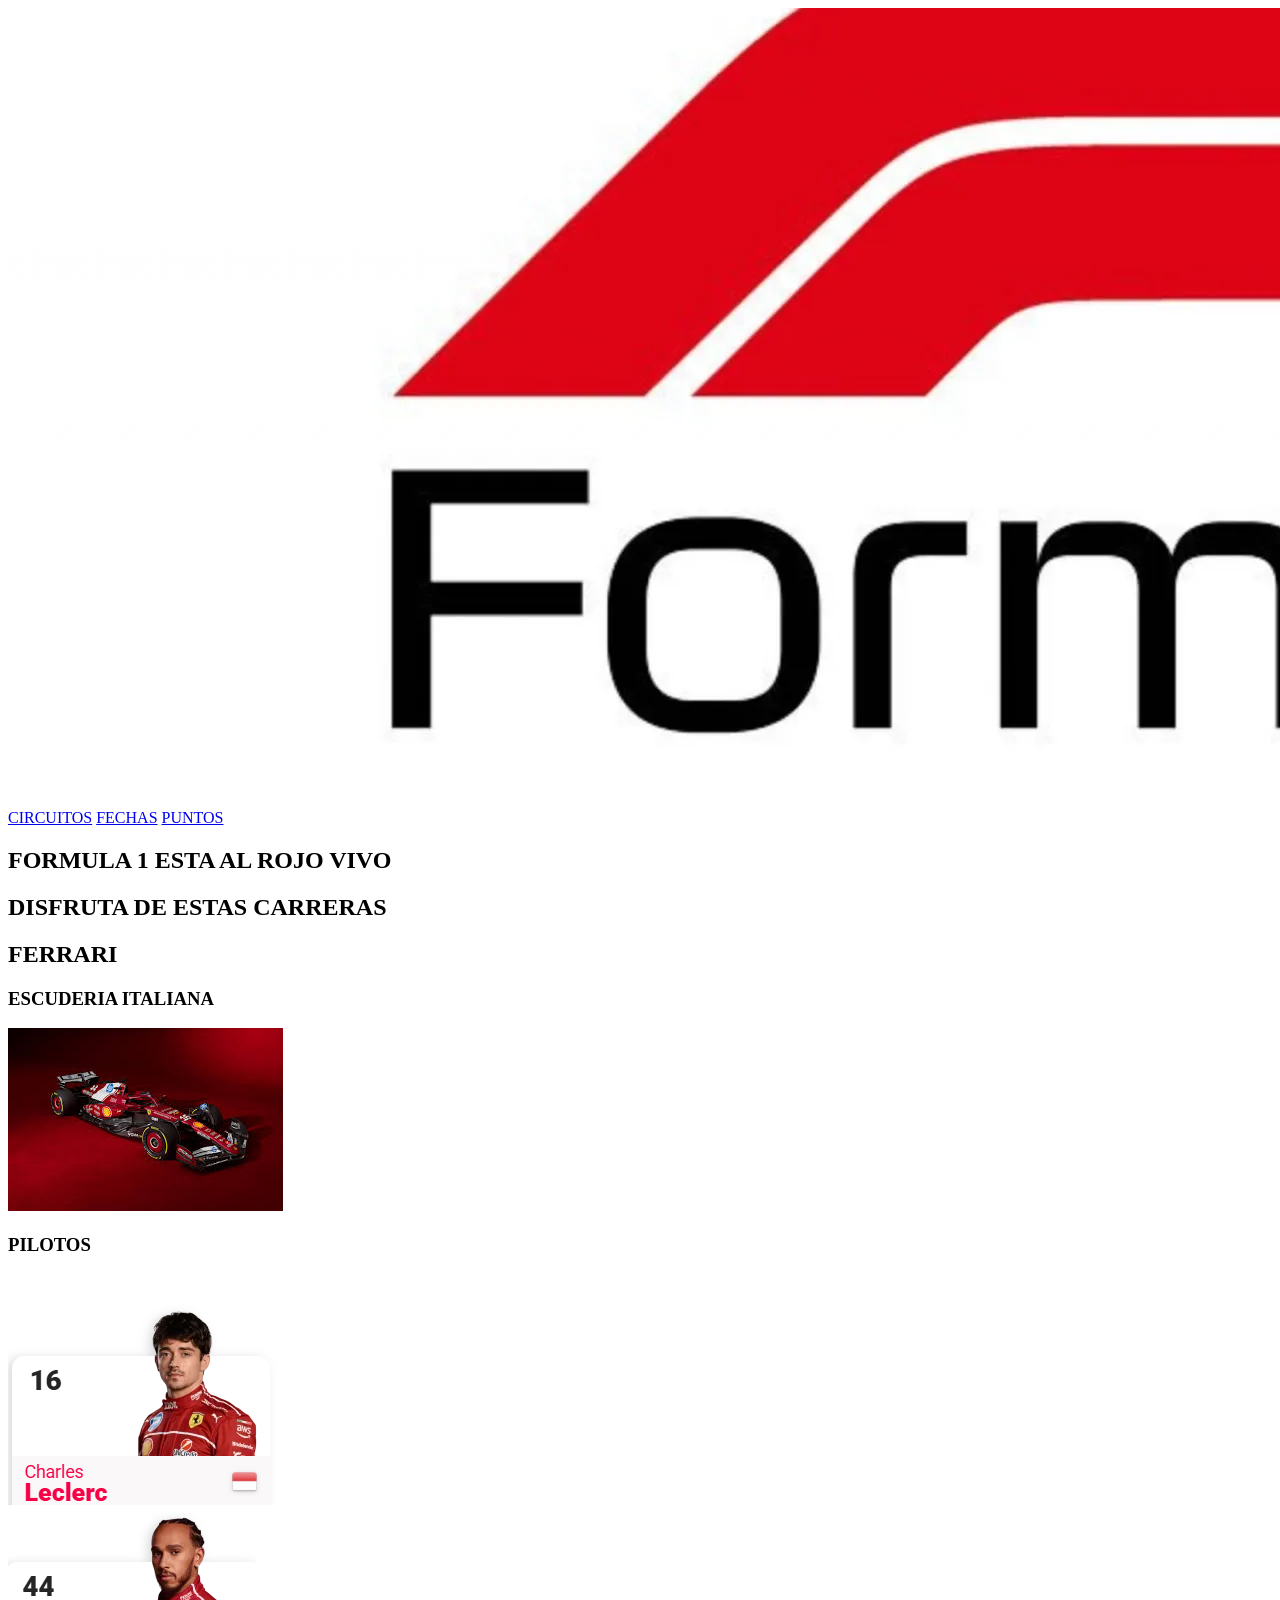
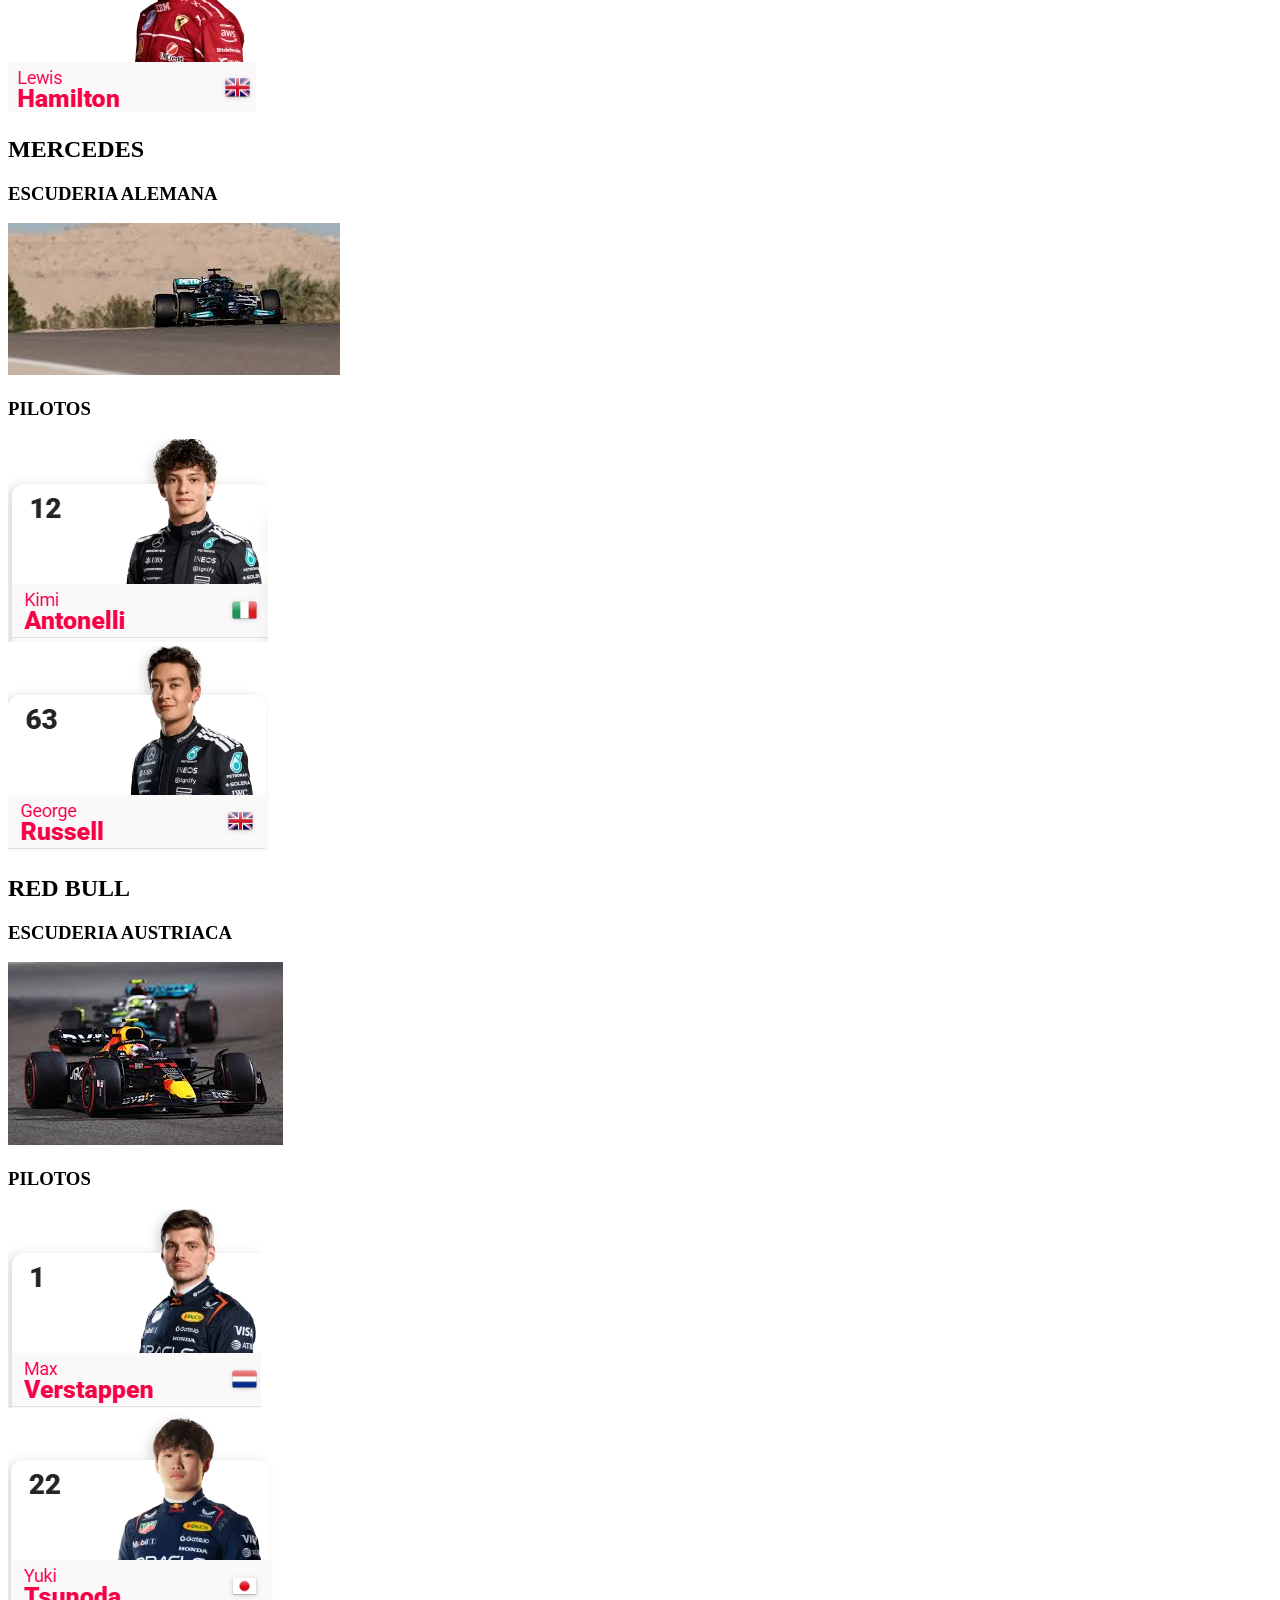
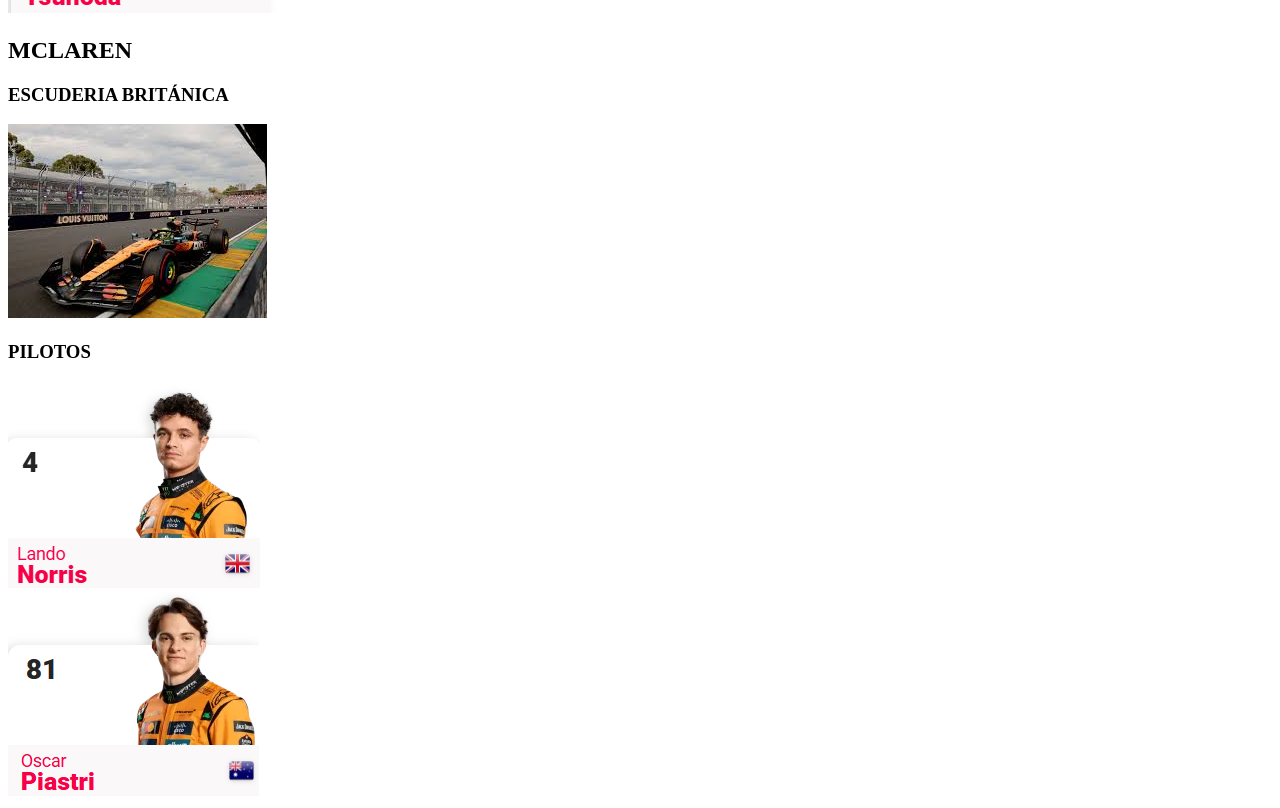
==== index.html @ 68175ed7 "pagina wed" ====
<!DOCTYPE html>
<html lang="es">
<head>
    <meta charset="UTF-8">
    <meta name="viewport" content="width=device-width, initial-scale=1.0">
    <link rel="stylesheet" href="css/style.css">
    <title>Pagina web</title>
</head>
<body>
    <main class="main" >
        <header class="cabecera">
            <a href="" class="cabecera_link"><img src="img/cabecera_formula1-scaled.webp" alt="Logo de pagina" class="cabecera_img"></a>
        </header>
        <nav class="navegacion">
            <a href="paginas/circuitos.html">CIRCUITOS</a>
            <a href="paginas/fechas.html">FECHAS</a>
            <a href="paginas/puntos.html">PUNTOS</a>
        </nav>
        <!-- seccion 1 banner-->
    <section class="banner">
        <h1>FORMULA 1 ESTA AL ROJO VIVO</h1>
        <h2>DISFRUTA DE ESTAS CARRERAS</h2>
    </section>
    <!--seccion 2 bannner-->   
    <section class="seccion-2">
        <article class="bloque-izq">
            <div class="izq-titulo">
                <h2>FERRARI</h2>
                <h3>ESCUDERIA ITALIANA</h3>
            </div>
            <div class=" izq-img">
                <img src="img/ferrari.png.jpg" alt="">
            </div>
        </article>
        <aside class="bloque-der">
            <div class="der-titulo">
                <h3>PILOTOS </h3>
            </div>
            <div class="der-piloto">
                <div class="piloto-img">
                    <img src="img/leclerc.png" alt="">
                </div>
            </div>
            <div class="der-piloto">
                <div class="piloto-img">
                    <img src="img/lewis.png" alt="">
                </div>
                
            </div>
        </aside>
    </section> 

    <!-- SECCIÓN 3 - MERCEDES -->
    <section class="seccion-3">
        <article class="bloque-izq">
            <div class="izq-titulo">
                <h2>MERCEDES</h2>
            <h3>ESCUDERIA ALEMANA</h3>
        </div>
        <div class="izq-img">
            <img src="img/mercedes.png.jpg" alt="Logo Mercedes">
        </div>
        </article>
        <aside class="bloque-der">
            <div class="der-titulo">
                <h3>PILOTOS</h3>
        </div>
        <div class="der-piloto">
            <div class="piloto-img">
                <img src="img/kimi.png" alt="Kimi">
            </div>
        </div>
        <div class="der-piloto">
            <div class="piloto-img">
                <img src="img/russel.png" alt="Russell">
            </div>
        </div>
    </aside>
</section>

<!-- SECCIÓN 4 - RED BULL -->
<section class="seccion-4">
    <article class="bloque-izq">
        <div class="izq-titulo">
            <h2>RED BULL</h2>
            <h3>ESCUDERIA AUSTRIACA</h3>
        </div>
        <div class="izq-img">
            <img src="img/redbull.png.jpg" alt="Logo Red Bull">
        </div>
    </article>
    <aside class="bloque-der">
        <div class="der-titulo">
            <h3>PILOTOS</h3>
        </div>
        <div class="der-piloto">
            <div class="piloto-img">
                <img src="img/max.png" alt="Max Verstappen">
            </div>
        </div>
        <div class="der-piloto">
            <div class="piloto-img">
                <img src="img/yuki.png" alt="Yuki Tsunoda">
            </div>
        </div>
    </aside>
</section>

<!-- SECCIÓN 5 - MCLAREN -->
<section class="seccion-5">
    <article class="bloque-izq">
        <div class="izq-titulo">
            <h2>MCLAREN</h2>
            <h3>ESCUDERIA BRITÁNICA</h3>
        </div>
        <div class="izq-img">
            <img src="img/mclaren.png.jpg" alt="Logo McLaren">
        </div>
    </article>
    <aside class="bloque-der">
        <div class="der-titulo">
            <h3>PILOTOS</h3>
        </div>
        <div class="der-piloto">
            <div class="piloto-img">
                <img src="img/lando.png" alt="Lando Norris">
            </div>
        </div>
        <div class="der-piloto">
            <div class="piloto-img">
                <img src="img/piastri.png" alt="Oscar Piastri">
            </div>
        </div>
    </aside>
</section>
    </main>
</body>
</html>
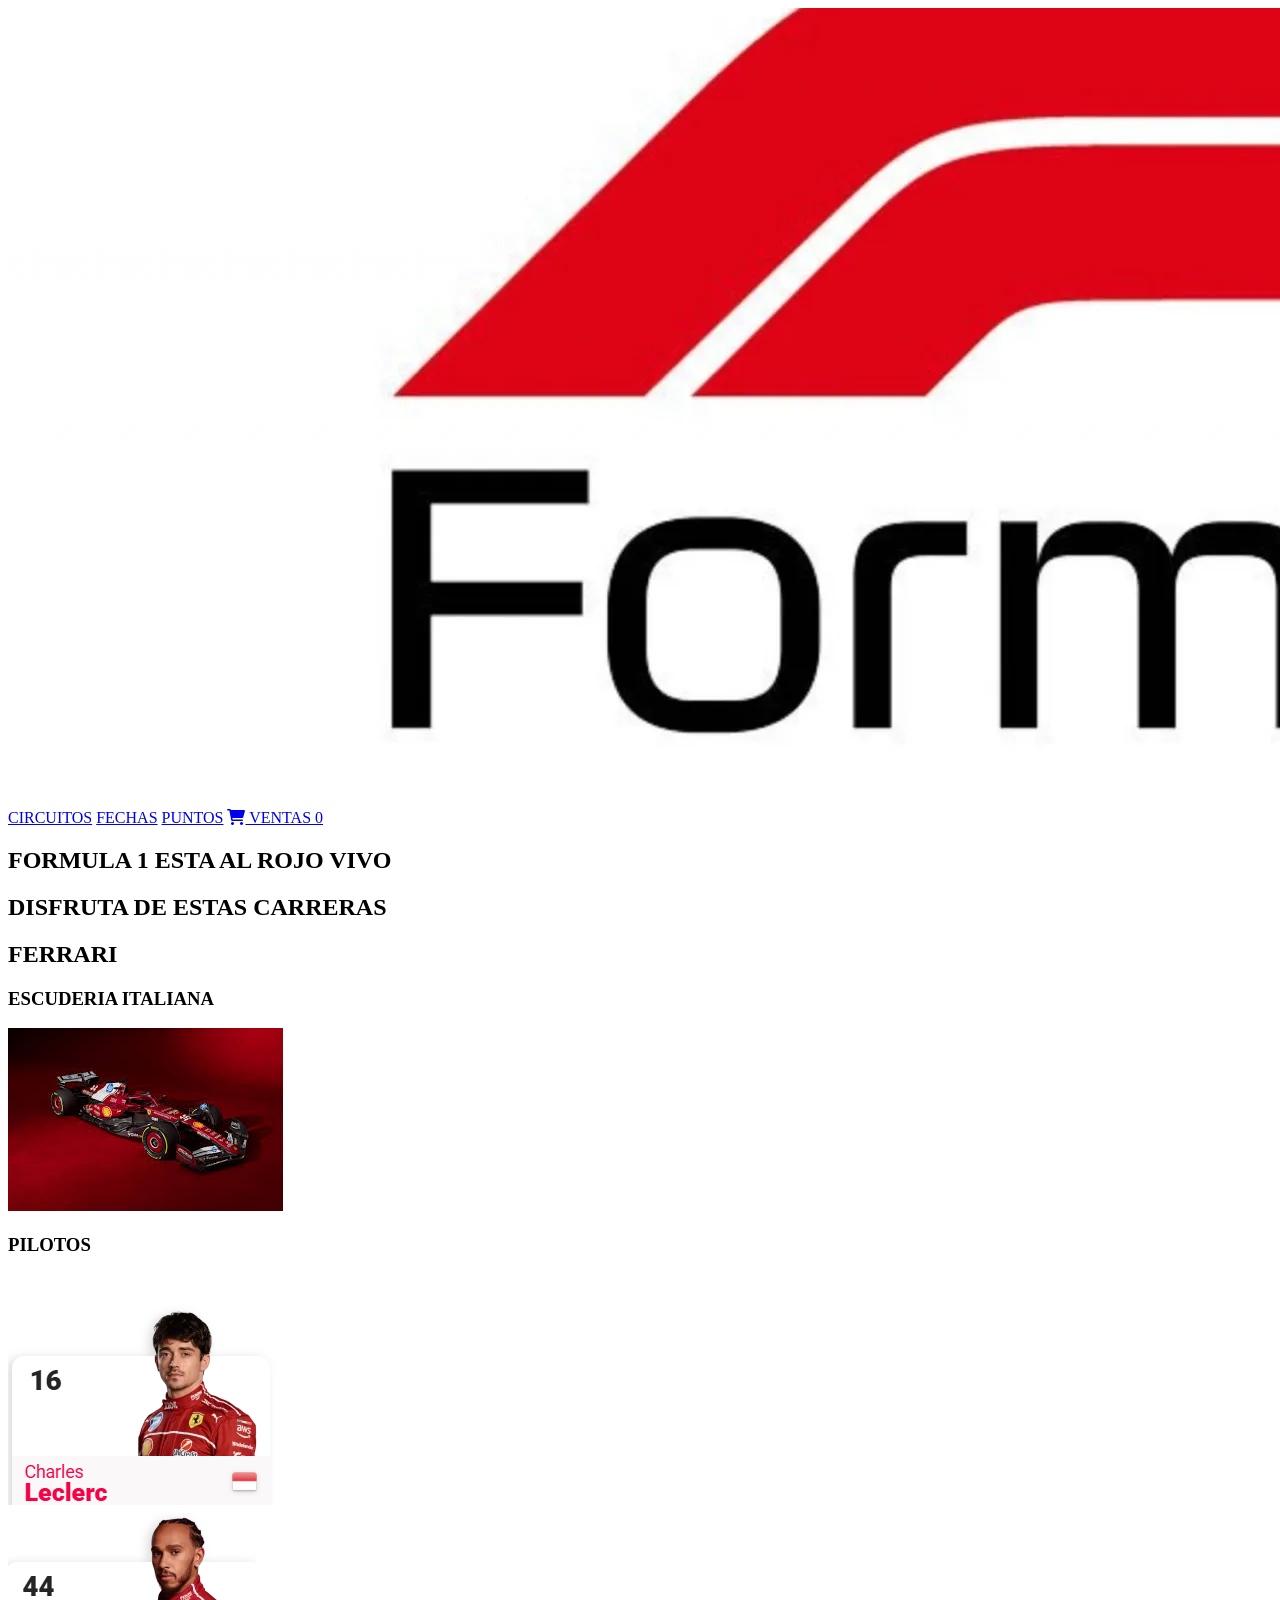
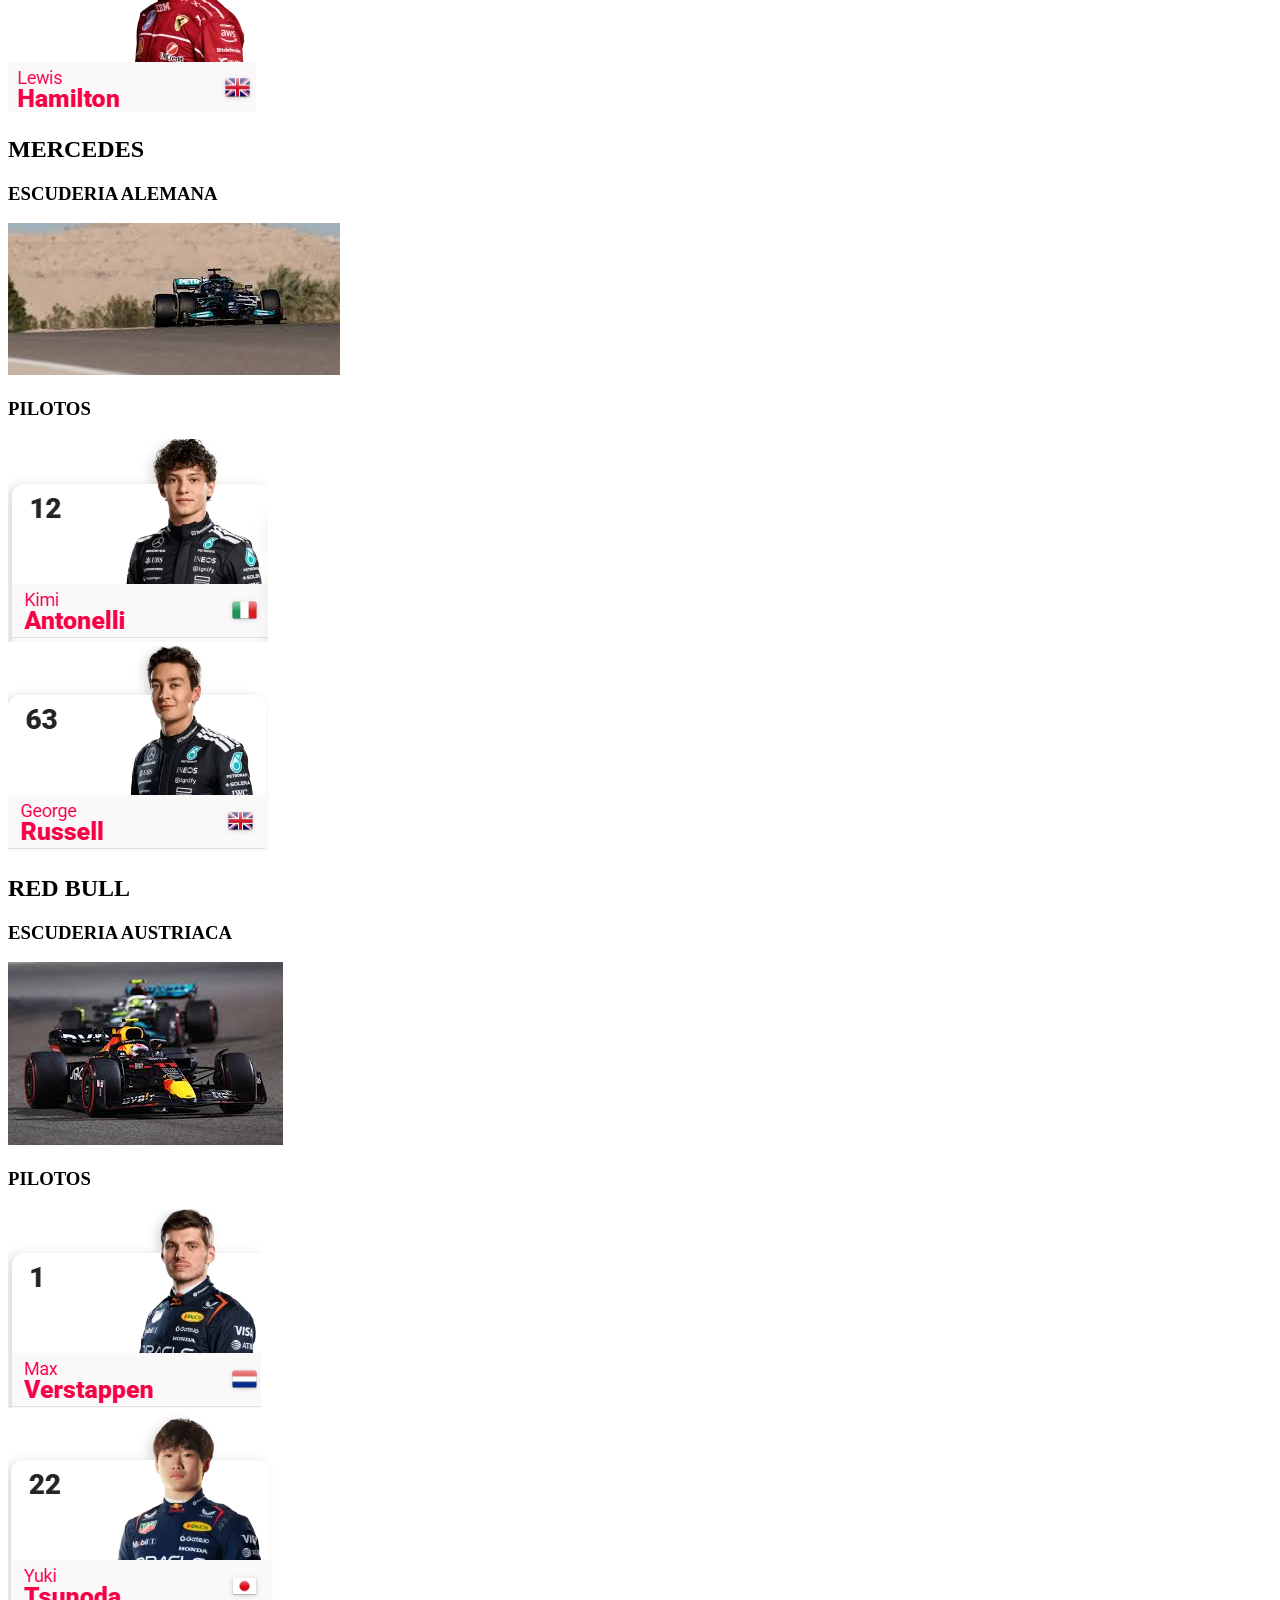
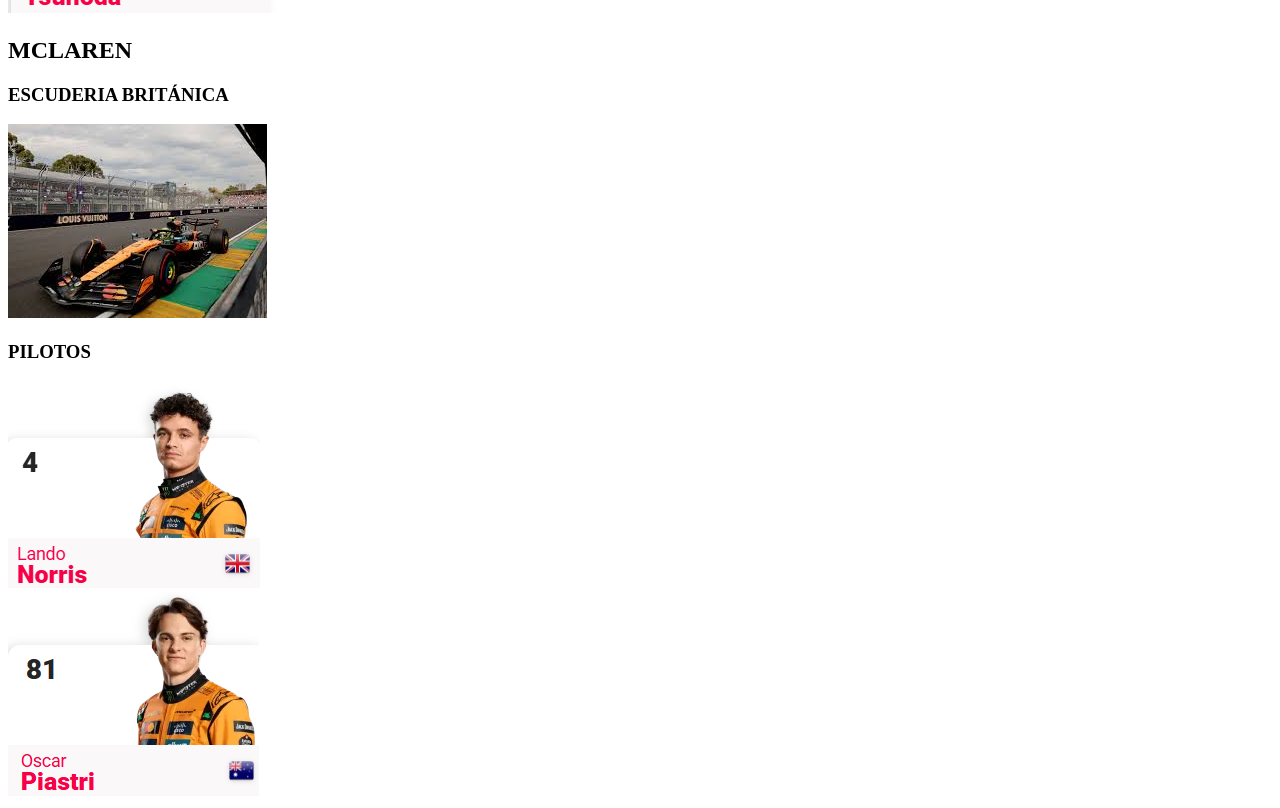
==== commit 84e878a8: "carrito" ====
--- a/index.html
+++ b/index.html
@@ -4,6 +4,7 @@
     <meta charset="UTF-8">
     <meta name="viewport" content="width=device-width, initial-scale=1.0">
     <link rel="stylesheet" href="css/style.css">
+    <link rel="stylesheet" href="https://cdnjs.cloudflare.com/ajax/libs/font-awesome/6.0.0/css/all.min.css">
     <title>Pagina web</title>
 </head>
 <body>
@@ -15,6 +16,10 @@
             <a href="paginas/circuitos.html">CIRCUITOS</a>
             <a href="paginas/fechas.html">FECHAS</a>
             <a href="paginas/puntos.html">PUNTOS</a>
+            <a href="carrito.html" class="cart-link">
+                <i class="fas fa-shopping-cart"></i> VENTAS
+                <span class="cart-count">0</span>
+            </a>
         </nav>
         <!-- seccion 1 banner-->
     <section class="banner">
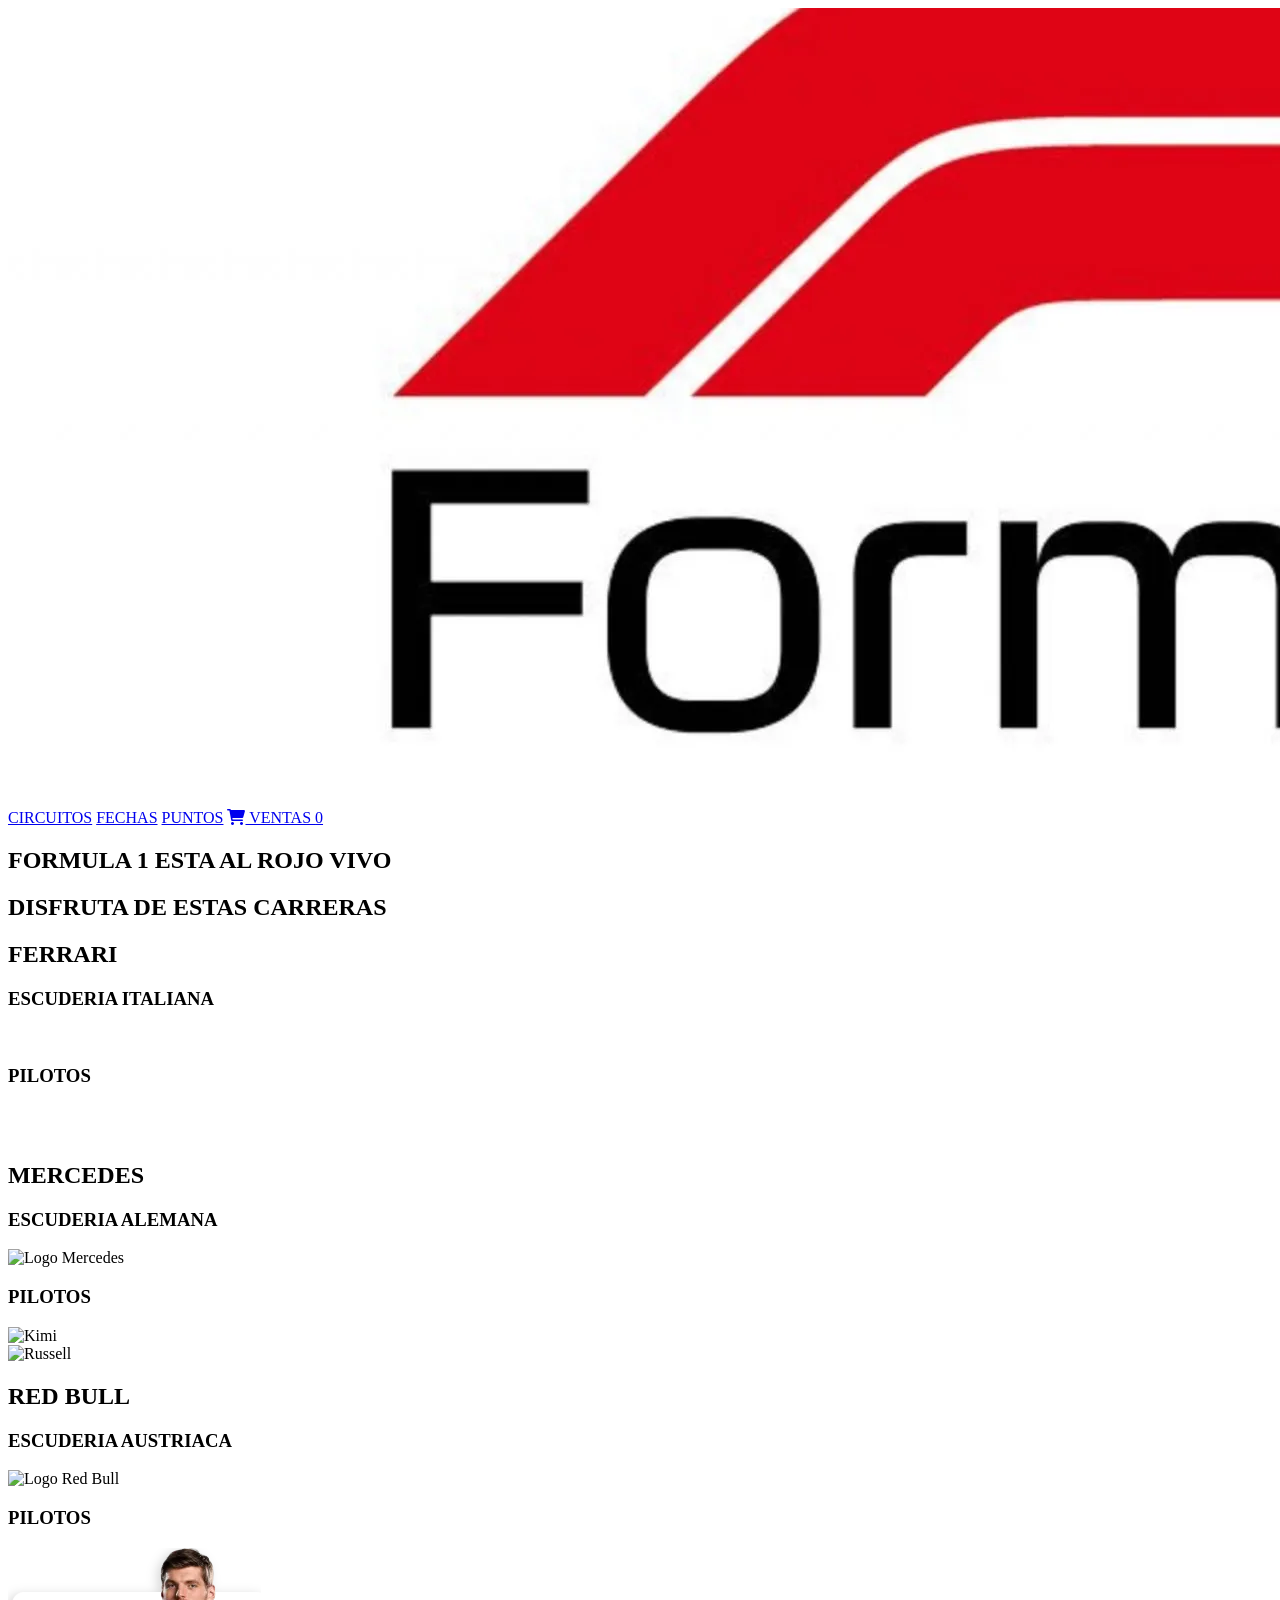
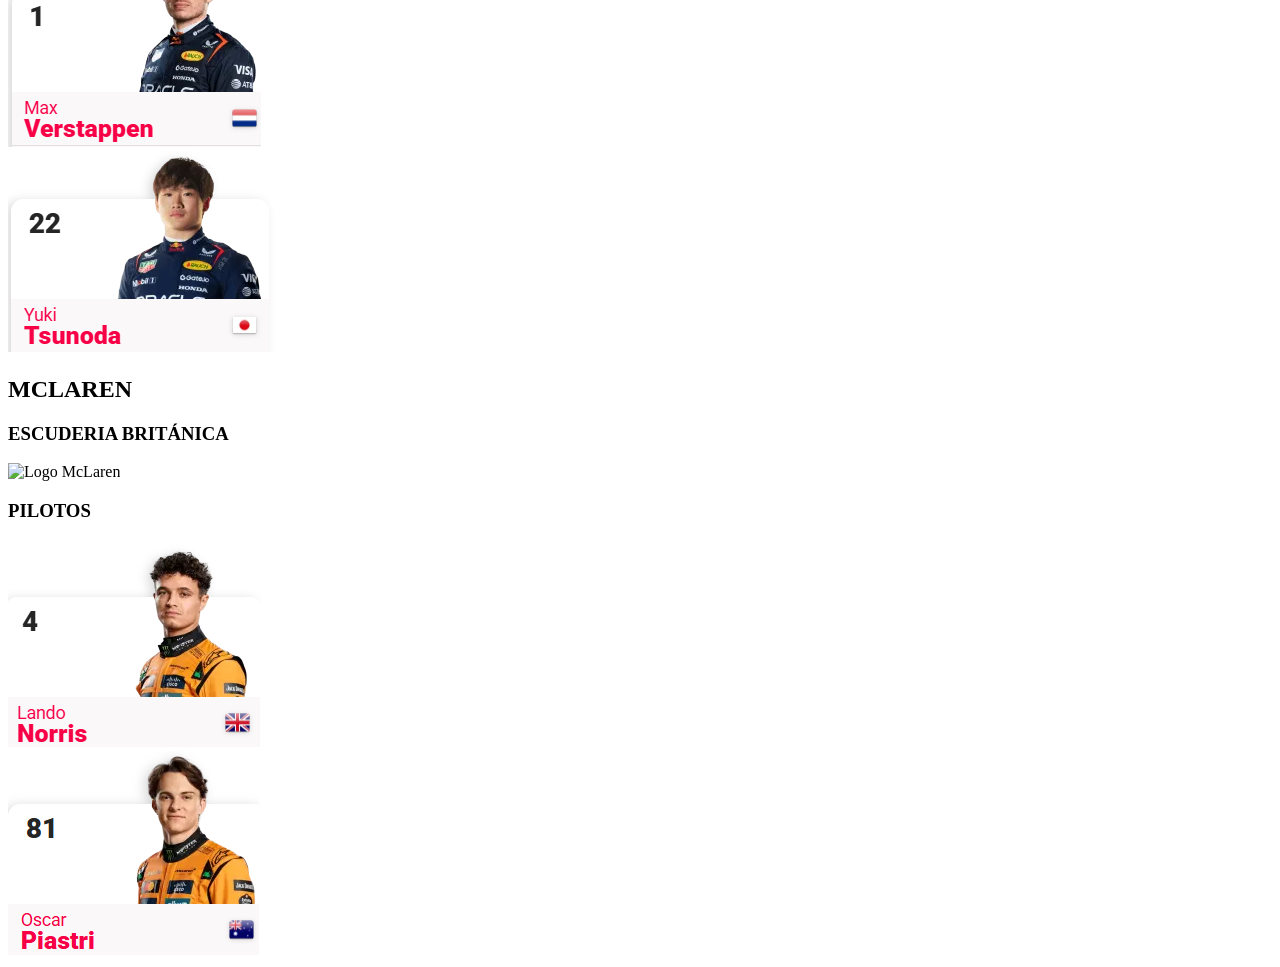
==== commit df4595b7: "Update index.html" ====
--- a/index.html
+++ b/index.html
@@ -34,7 +34,7 @@
                 <h3>ESCUDERIA ITALIANA</h3>
             </div>
             <div class=" izq-img">
-                <img src="img/ferrari.png.jpg" alt="">
+                <img src="https://e00-marca.uecdn.es/assets/multimedia/imagenes/2025/02/18/17399161350707.jpg" alt="">
             </div>
         </article>
         <aside class="bloque-der">
@@ -43,12 +43,12 @@
             </div>
             <div class="der-piloto">
                 <div class="piloto-img">
-                    <img src="img/leclerc.png" alt="">
+                    <img src="https://encrypted-tbn0.gstatic.com/images?q=tbn:ANd9GcRsJaQ5R7KLOj_6IOmJfedlXI6Pvz0xH3yE_A&s" alt="">
                 </div>
             </div>
             <div class="der-piloto">
                 <div class="piloto-img">
-                    <img src="img/lewis.png" alt="">
+                    <img src="https://encrypted-tbn0.gstatic.com/images?q=tbn:ANd9GcRIYh5gopSEAJO74Fus7aRs5SJmyHEnU3NYvQ&s" alt="">
                 </div>
                 
             </div>
@@ -63,7 +63,7 @@
             <h3>ESCUDERIA ALEMANA</h3>
         </div>
         <div class="izq-img">
-            <img src="img/mercedes.png.jpg" alt="Logo Mercedes">
+            <img src="https://imagenes.20minutos.es/files/image_1920_1080/uploads/imagenes/2025/02/23/mercedes-w16.jpeg" alt="Logo Mercedes">
         </div>
         </article>
         <aside class="bloque-der">
@@ -72,12 +72,12 @@
         </div>
         <div class="der-piloto">
             <div class="piloto-img">
-                <img src="img/kimi.png" alt="Kimi">
+                <img src="https://cdn-2.motorsport.com/images/amp/27vzxw30/s1000/andrea-kimi-antonelli-drives-m-2.jpg" alt="Kimi">
             </div>
         </div>
         <div class="der-piloto">
             <div class="piloto-img">
-                <img src="img/russel.png" alt="Russell">
+                <img src="https://cdn-9.motorsport.com/images/amp/0rGy7Wd2/s1000/formula-1-abu-dhabi-gp-2022-ge-2.jpg" alt="Russell">
             </div>
         </div>
     </aside>
@@ -91,7 +91,7 @@
             <h3>ESCUDERIA AUSTRIACA</h3>
         </div>
         <div class="izq-img">
-            <img src="img/redbull.png.jpg" alt="Logo Red Bull">
+            <img src="https://cloudfront-eu-central-1.images.arcpublishing.com/prisaradio/63K76MPEKNDLVJ4PP5YAB5TQXQ.jpeg" alt="Logo Red Bull">
         </div>
     </article>
     <aside class="bloque-der">
@@ -119,7 +119,7 @@
             <h3>ESCUDERIA BRITÁNICA</h3>
         </div>
         <div class="izq-img">
-            <img src="img/mclaren.png.jpg" alt="Logo McLaren">
+            <img src="https://e00-especiales-marca.uecdn.es/motor/images/formula1/seo/seo-especial2025-mclaren.jpg" alt="Logo McLaren">
         </div>
     </article>
     <aside class="bloque-der">
